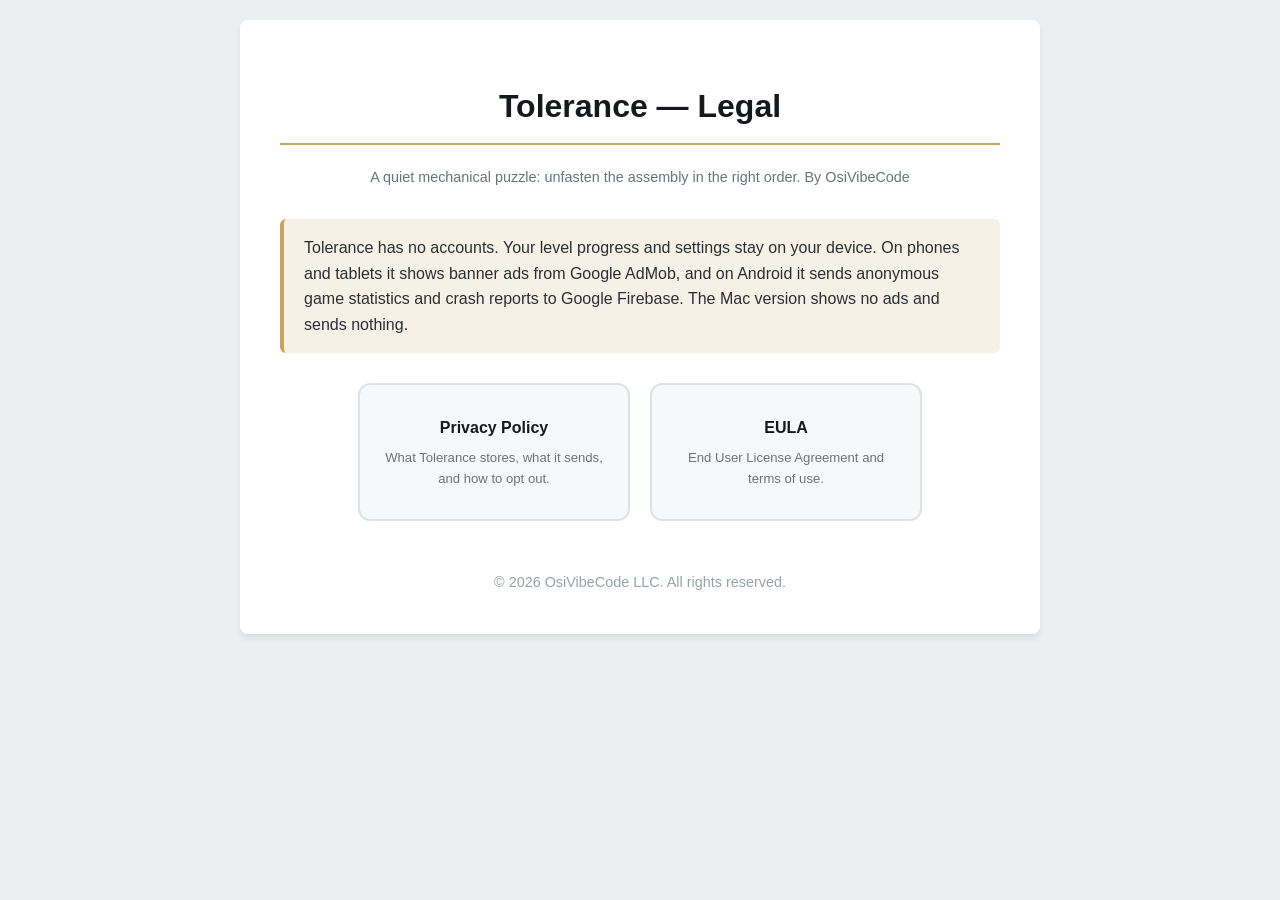
==== index.html @ 644d557a "initial commit" ====
<!DOCTYPE html>
<html lang="en">
<head>
<meta charset="UTF-8"><meta name="viewport" content="width=device-width, initial-scale=1.0">
<title>Tolerance — Legal</title><link rel="stylesheet" href="style.css">
</head>
<body><div class="container">
<h1>Tolerance — Legal</h1>
<p class="subtitle">A quiet mechanical puzzle: unfasten the assembly in the right order. By OsiVibeCode</p>
<p class="callout">Tolerance has no accounts. Your level progress and settings stay on your device. On phones and
tablets it shows banner ads from Google AdMob, and on Android it sends anonymous game statistics and crash reports
to Google Firebase. The Mac version shows no ads and sends nothing.</p>
<div class="card-grid">
  <a class="card" href="privacy_policy.html"><div class="card-title">Privacy Policy</div>
    <div class="card-desc">What Tolerance stores, what it sends, and how to opt out.</div></a>
  <a class="card" href="eula.html"><div class="card-title">EULA</div>
    <div class="card-desc">End User License Agreement and terms of use.</div></a>
</div>
<div class="footer">&copy; 2026 OsiVibeCode LLC. All rights reserved.</div>
</div></body>
</html>
---- style.css ----
body { font-family: -apple-system, BlinkMacSystemFont, "Segoe UI", Roboto, Helvetica, Arial, sans-serif;
  line-height: 1.6; color: #2b2f33; max-width: 800px; margin: 0 auto; padding: 20px; background: #eceef0; }
.container { background: #fff; padding: 40px; border-radius: 8px; box-shadow: 0 4px 6px rgba(0,0,0,.08); }
h1 { color: #16181b; border-bottom: 2px solid #c9a45c; padding-bottom: 10px; text-align: center; }
h2 { color: #3a4046; margin-top: 30px; }
a { color: #8a6a2c; }
.update-date, .subtitle { text-align: center; font-size: .9em; color: #6b737a; margin-bottom: 30px; }
.callout { background: #f6f1e6; border-left: 4px solid #c9a45c; padding: 16px 20px; border-radius: 6px; margin: 24px 0; }
ul { padding-left: 20px; } li { margin-bottom: 10px; }
.card-grid { display: flex; gap: 20px; justify-content: center; flex-wrap: wrap; margin-top: 30px; }
.card { display: block; background: #f7f8f9; border: 2px solid #dfe2e5; border-radius: 12px; padding: 30px 24px;
  width: 220px; text-decoration: none; color: #16181b; text-align: center; }
.card:hover { border-color: #c9a45c; }
.card-title { font-weight: 700; margin-bottom: 6px; } .card-desc { font-size: .82em; color: #6b737a; }
.footer { margin-top: 50px; text-align: center; font-size: .9em; color: #9aa1a8; }
@media (max-width: 600px) { .container { padding: 20px; } .card { width: 100%; } }
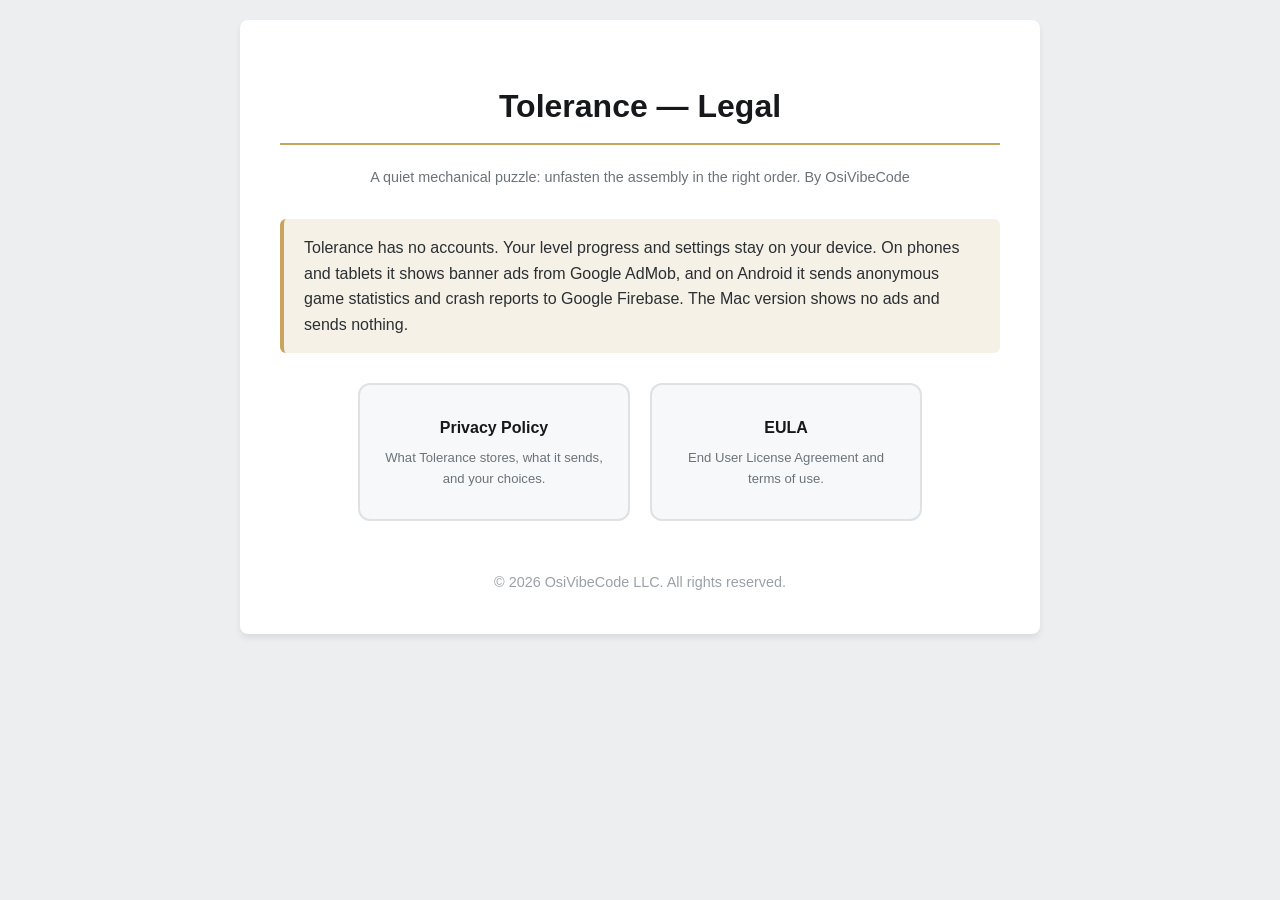
==== commit 8ddfaa5d: "initial commit" ====
--- a/index.html
+++ b/index.html
@@ -12,7 +12,7 @@
 to Google Firebase. The Mac version shows no ads and sends nothing.</p>
 <div class="card-grid">
   <a class="card" href="privacy_policy.html"><div class="card-title">Privacy Policy</div>
-    <div class="card-desc">What Tolerance stores, what it sends, and how to opt out.</div></a>
+    <div class="card-desc">What Tolerance stores, what it sends, and your choices.</div></a>
   <a class="card" href="eula.html"><div class="card-title">EULA</div>
     <div class="card-desc">End User License Agreement and terms of use.</div></a>
 </div>
